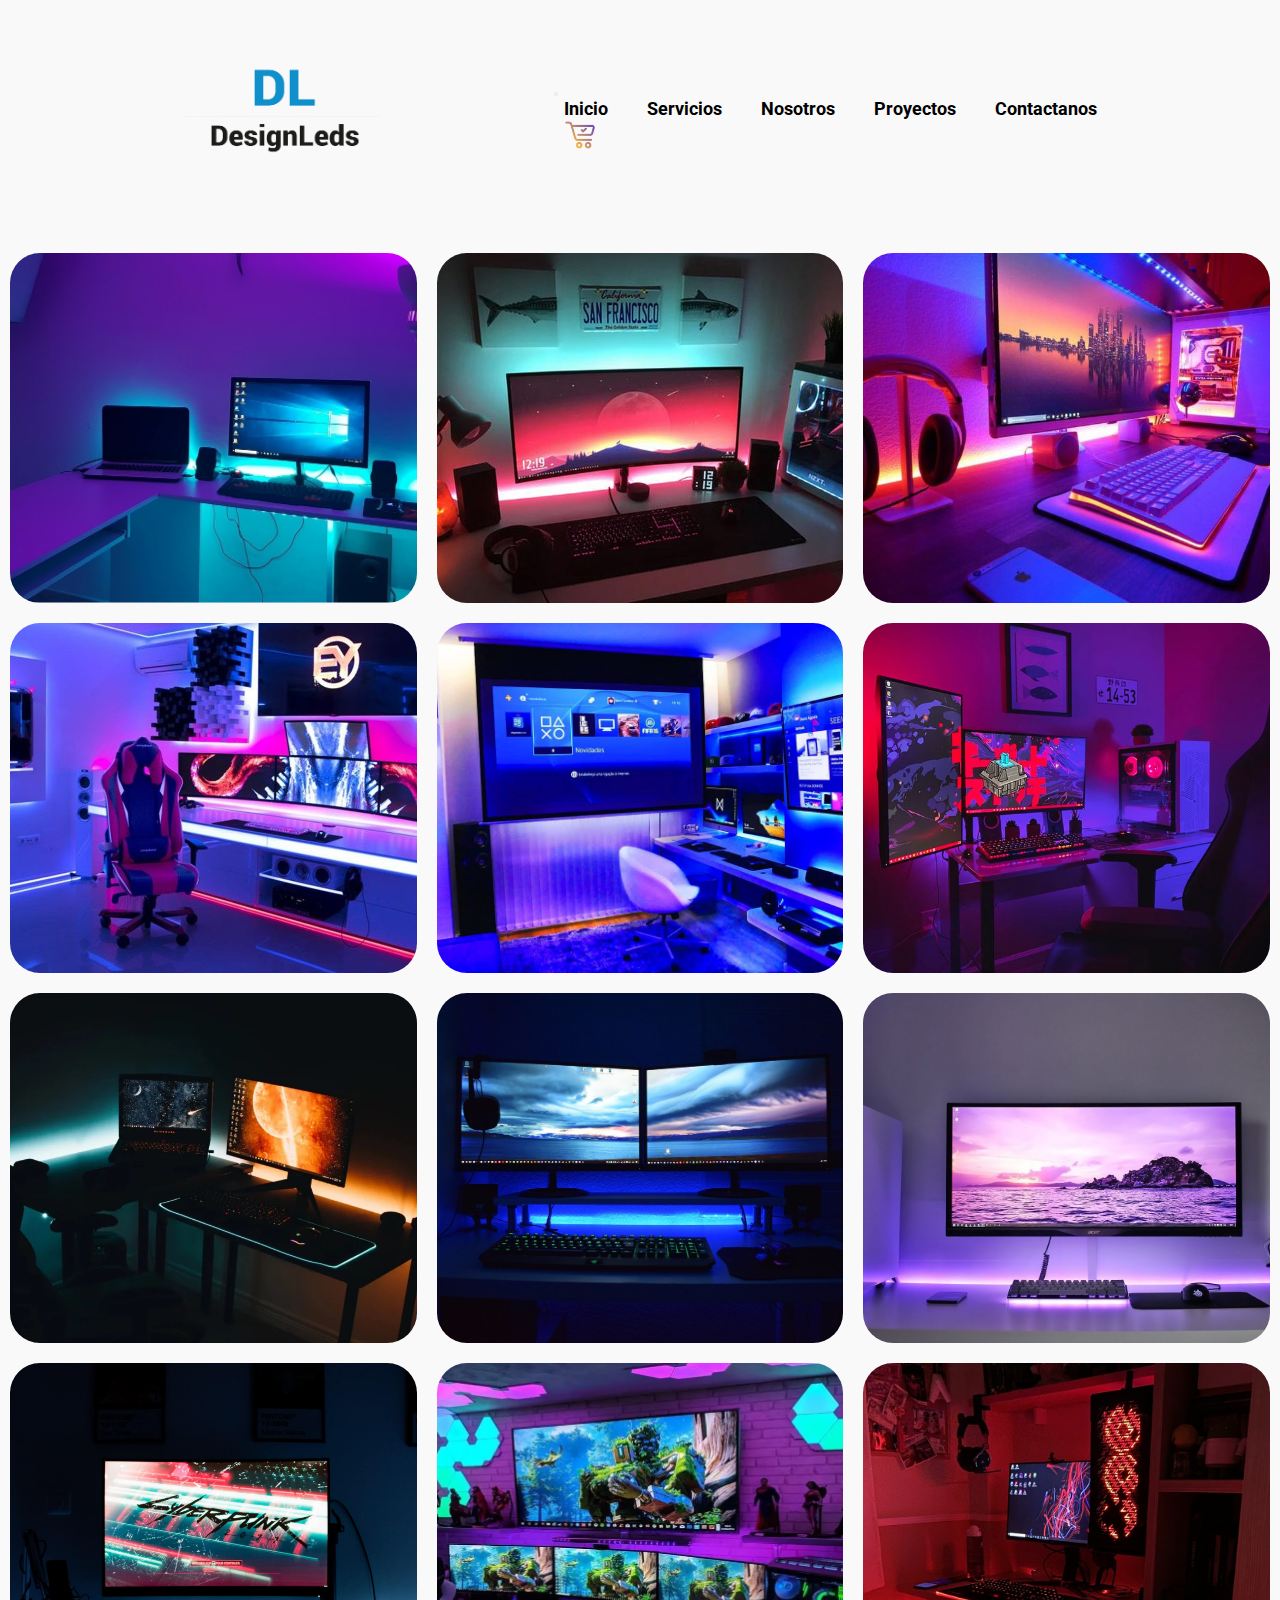
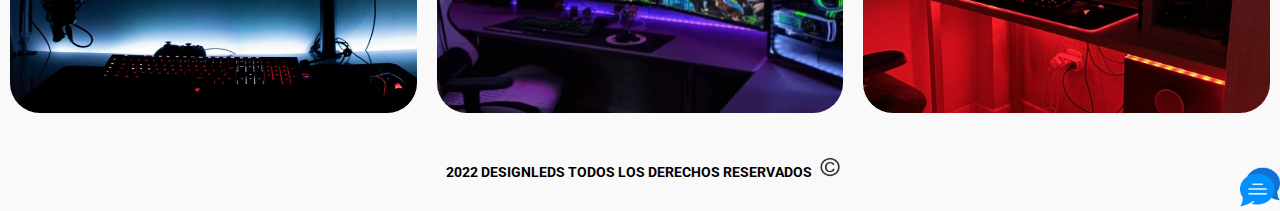
==== pages/algunos-clientes.html @ 3f63497c "se intenta agregar modo oscuro por css y no funcionó. Se seguira trabajando en ello" ====
<!DOCTYPE html>
<html lang="en">
<head>
    <meta charset="UTF-8">
    <meta http-equiv="X-UA-Compatible" content="IE=edge">
    <meta name="viewport" content="width=device-width, initial-scale=1.0">
    <meta name="description" content="Qué trabajos hemos realizado? Ven a conocer algunos clientes con quienes hemos trabajado">
    <meta name="keywords" content="Que hemos hecho, clientes, satisfaccion, instalaciones realizadas">
    <!-- CSS Bootstrap -->
    <link href="https://cdn.jsdelivr.net/npm/bootstrap@5.2.1/dist/css/bootstrap.min.css" rel="stylesheet" integrity="sha384-iYQeCzEYFbKjA/T2uDLTpkwGzCiq6soy8tYaI1GyVh/UjpbCx/TYkiZhlZB6+fzT" crossorigin="anonymous">
    <link rel="stylesheet" href="../css/main.css">
    <title>Proyectos</title>
</head>
<body>
    <header class="headerInicio">
      <a href="../index.html"> 
        <img class="logoInicio" src="/img/logo.png" alt=" Logo Design Leds negro y celeste" >
      </a>
        <nav class="navbar navbar-expand-lg">
            <div class="container-fluid">
              <button class="navbar-toggler" type="button" data-bs-toggle="collapse" data-bs-target="#navbarNavAltMarkup" aria-controls="navbarNavAltMarkup" aria-expanded="false" aria-label="Toggle navigation">
                <span class="navbar-toggler-icon"></span>
              </button>
              <div class="collapse navbar-collapse" id="navbarNavAltMarkup">
                <div class="navbar-nav">
                  <a class="nav-link active" aria-current="page" href="../index.html"> Inicio </a>
                  <a class="nav-link" href="../pages/servicios.html"> Servicios </a>
                  <a class="nav-link" href="../pages/nosotros.html"> Nosotros </a>
                  <a class="nav-link" href="../pages/algunos-clientes.html"> Proyectos </a>
                  <a class="nav-link" href="../pages/contactanos.html"> Contactanos </a>
                </div>
              </div>
              <div>
                <a class="carroCompras" tittle="shopping cart" href="#"> <img src="../img/shopping-cart.png" alt=" carrito de compras"></a>
              </div>
            </div>
          </nav>

    </header>

    <main class="imagenesAlgunosClientes">
        
        <img src="../img/img1.jpg" alt=" fondo purpura celeste">
        <img src="../img/img13.jpg" alt=" fondo purpura">
        <img src="../img/img3.jpg" alt=" fondo naranjo y azulado">
        <img src="../img/img4.jpg" alt=" fondo celeste">
        <img src="../img/img5.jpg" alt=" fondo azul con plateado" >
        <img src="../img/img6.jpg" alt=" fondo rojo">
        <img src="../img/img7.jpg" alt=" fondo negro y naranjo">
        <img src="../img/img8.jpg" alt=" fondo azul mar">
        <img src="../img/img9.jpg" alt=" fondo blanco rosado ">
        <img src="../img/img11.jpg" alt=" fondo estilo ciberpunk ">
        <img src="../img/img12.jpg" alt=" fondo purpura y celeste cielo ">
        <img src="../img/img14.jpg" alt=" Fondo arcoiris">
    </main>
    <footer>
        <div class="copyright">
          <p> 2022 DESIGNLEDS TODOS LOS DERECHOS RESERVADOS </p>
            <img src="../img/DDA.png" alt=" Derechos reservados " class="imgDDA">
        </div>
        <div>
          <a class="liveChat" title="shopping cart" href="#" id="chat-img">
            <img src="../img/chat-icon.png" alt=" live chat ">
          </a>
        </div>
    </footer>
    <!-- JS bootstrap -->
    <script src="https://cdn.jsdelivr.net/npm/bootstrap@5.2.1/dist/js/bootstrap.bundle.min.js" integrity="sha384-u1OknCvxWvY5kfmNBILK2hRnQC3Pr17a+RTT6rIHI7NnikvbZlHgTPOOmMi466C8" crossorigin="anonymous">
    </script>
</body>
</html>
---- css/main.css ----
@charset "UTF-8";
@import url("https://fonts.googleapis.com/css2?family=Roboto:wght@300;400;700;900&display=swap"); /* para revisar las dimensiones de mis elementos. Me sirve además para saber como se encuentran separados los elementos y saber si estan bien espaciados entre si 

* {
    outline: 1px solid red
    }

*/
* {
  margin: 0;
  padding: 0;
  box-sizing: border-box;
}

a {
  text-decoration: none;
}
a:visited {
  color: transparent;
}

body {
  background-color: #F9F9F9;
  display: flex;
  flex-direction: column;
  height: 100vh;
  margin-top: auto;
  font-family: "Roboto", sans-serif !important;
}

header .logoInicio {
  width: 250px;
}
header.headerInicio {
  justify-content: space-evenly;
  padding: 10px;
}
header nav ul {
  display: flex;
  column-gap: 5px;
  list-style: none;
}
header nav ul li a {
  color: black;
}
header nav ul li:hover {
  transform: scale(0.9);
  background-color: rgb(247, 240, 240);
}
header nav a {
  list-style: none;
  background-color: transparent;
  padding: 0.6rem;
  margin-top: 1rem;
  margin-bottom: 1rem;
  margin-right: 1rem;
  font-size: large;
  color: black !important;
  font-weight: bold !important;
}
header .carroCompras img {
  width: 2rem;
}

main .textoCentral {
  display: flex;
}
main .textoCentral p {
  list-style: none;
  margin-top: 50px;
  font-size: 1.5rem;
}
main .textoCentral .imagenPrincipal {
  width: 100%;
  border-radius: 40px;
  margin-top: 30px;
  padding: 30px;
}
main .textoCentral .imagenPrincipal:hover {
  transform: scale(1);
  padding: 5px;
}
main.mainServicios {
  margin: 20px;
}
main.mainServicios h2 {
  margin: 20px;
  font-size: 1.1rem;
}
main.mainServicios .sectionServicios {
  display: flex;
  flex-direction: column;
  align-items: center;
  gap: 25px;
}
main.mainServicios .sectionServicios p {
  margin-top: 7px;
  font-size: 15px;
  text-align: center;
}
main.mainServicios .sectionServicios img {
  width: 100% !important;
  object-fit: cover;
  border-radius: 12px;
  height: 12rem;
  margin-top: 2rem;
  animation-name: servicios;
  animation-duration: 1s;
  animation-iteration-count: infinite;
}
main.mainServicios .sectionServicios .card-title {
  text-align: center;
  padding: 1rem;
  margin: 1rem;
}
main.mainServicios .sectionServicios .itemSectionContent h6 {
  text-align: center;
  font-weight: bold;
}
main.mainServicios .sectionServicios .botonServicios {
  text-align: center;
  display: flex;
  justify-content: center;
  width: 100%;
  gap: 5px;
  padding: 10px 15px;
}
main.mainNosotros {
  margin: 20px;
}
main.mainNosotros h1 {
  margin-top: 20px;
  padding-bottom: 10px;
  text-align: center;
}
main.mainNosotros .sectionNosotros {
  padding: 1rem;
  margin: 1rem;
}
main.mainNosotros .sectionNosotros img {
  width: 100px;
  height: 100px;
}
main.mainNosotros .sectionNosotros h2 {
  height: 30px;
  padding-top: 30px;
  font-size: 1.2rem;
}
main.mainNosotros .sectionNosotros p {
  margin: 30px;
  padding: 30px 0;
  font-size: 25px;
  text-align: center;
}
main.mainNosotros .sectionNosotros div p {
  text-align: center;
  font-size: 1rem;
  margin-top: 4.5rem;
}
main.imagenesAlgunosClientes {
  display: grid;
  grid-template-columns: repeat(1, 1fr);
  gap: 10px;
  margin-top: 10px;
  padding: 0 20px;
}
main img {
  width: 100%;
  object-fit: cover;
  border-radius: 30px;
}
main:first-child {
  padding-top: 20px;
}
main.redess {
  padding: 10px;
}
main.redess img {
  width: 3rem;
  height: 3rem;
  margin: 0.5rem;
  border-radius: 0;
}
main.redess img:hover {
  transform: scale(1.1);
}

.sectionContacto {
  margin: 50px;
  padding: 50px;
}
.sectionContacto + .h4Contactanos {
  text-align: center;
  margin-top: 20px;
}
.sectionContacto label {
  font-weight: bold;
}

footer {
  align-items: center;
  padding: 10px;
  margin-top: auto;
}
footer .copyright {
  margin-left: 5px;
  padding: 20px 0;
}
footer .imgDDA {
  width: 20px;
  height: 20px;
}
footer p {
  margin-top: 0.7rem;
  margin-right: 0.5rem;
  font-size: 0.85rem;
  font-weight: bold;
}
footer .liveChat img {
  width: 2.5rem;
}

@media screen and (min-width: 768px) {
  .imagenPrincipal {
    width: 700px;
    height: 500px;
  }
  .textoCentral {
    padding: 2rem;
  }
  /* para agregar grid debes colocar primero el display, luego si lo quieres en columnas o rows (o inclusive uno sólo) y posterior darle valores. En este caso el 3 es para "3 columnas" y el 1FR es para que se repita la misma unidad para las imagenes que trabajaré. Luego agrego un gap entre las imagenes. OJO, debes remover los margin y padding pre existentes en las clases hijos y a su vez cualquier float que posea. */
  main.imagenesAlgunosClientes {
    display: grid;
    grid-template-columns: repeat(3, 1fr);
    gap: 20px;
    margin-top: 10px;
    padding: 10px;
  }
  .botonMenuMobile {
    display: none;
  }
  .sectionNosotros {
    display: flex;
    justify-content: center;
    margin: 3rem;
    padding: 3rem;
  }
  h1 {
    font-size: 2rem;
  }
  h3 {
    font-size: 1.2rem;
  }
  .mainServicios h2 {
    font-size: 1.3em;
  }
  .imagenesAlgunosClientes img {
    width: 100%;
    height: 350px;
  }
  .imagenesAlgunosClientes img:first-child {
    padding-top: 0px;
  }
  .imagenesAlgunosClientes {
    padding: 0;
  }
  main.mainServicios .sectionServicios {
    display: flex;
    flex-direction: row;
    justify-content: center;
  }
  .sectionServicios h5 {
    font-weight: bold;
  }
  .botonServicios {
    gap: 5px;
  }
  .sumar-restar {
    padding: 10px 10px;
  }
  .itemSectionContent h6 {
    text-align: center;
    font-weight: bold;
  }
  main .sectionServicios img {
    width: 50%;
  }
  main.mainServicios .sectionServicios img {
    width: 25%;
  }
  .sectionContacto {
    margin: 100px;
    padding: 0 450px;
  }
  .carroCompras img {
    width: 2rem;
  }
  .liveChat {
    position: absolute;
    right: 0;
    z-index: 9999;
  }
  .liveChat img {
    width: 3.5rem;
  }
}
@media screen and (max-width: 1024px) {
  .row-fix {
    --bs-gutter-x: 1.5rem;
    --bs-gutter-y: 0;
    flex-wrap: wrap;
  }
  .row-fix > * {
    flex-shrink: 0;
    width: 100%;
    max-width: 100%;
    padding-right: calc(var(--bs-gutter-x) * 0.5);
    padding-left: calc(var(--bs-gutter-x) * 0.5);
    margin-top: var(--bs-gutter-y);
  }
}
main.mainServicios .sectionServicios .itemSectionContent, main.mainNosotros .sectionNosotros {
  display: flex;
  flex-direction: column;
  justify-content: center;
  align-items: center;
}

main .textoCentral p, main.mainServicios .sectionServicios p {
  text-align: center;
  padding: 30px;
}

main.redess, footer {
  display: flex;
  justify-content: center;
}

header.headerInicio, footer .copyright {
  display: flex;
  align-items: center;
}

main.mainServicios h2, main.mainNosotros .sectionNosotros h2 {
  text-align: center;
  font-weight: bold;
}

/*# sourceMappingURL=main.css.map */
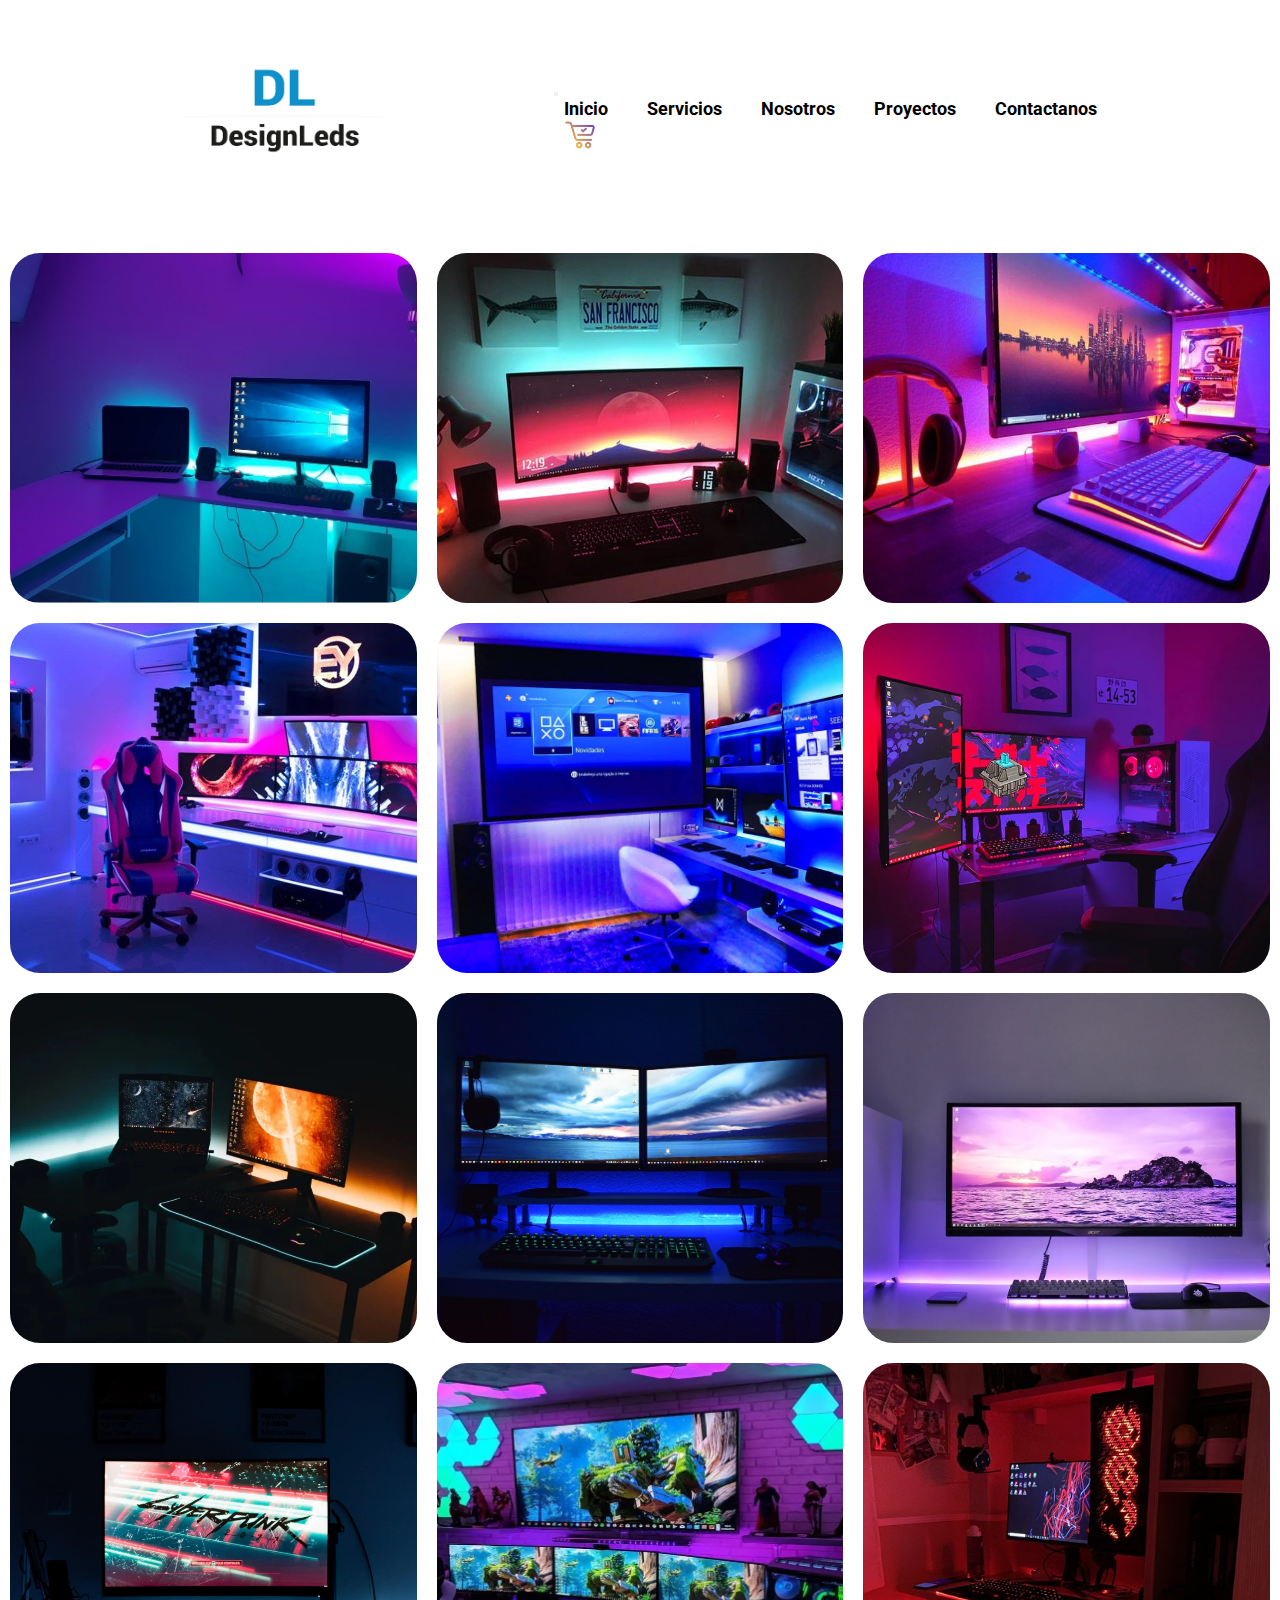
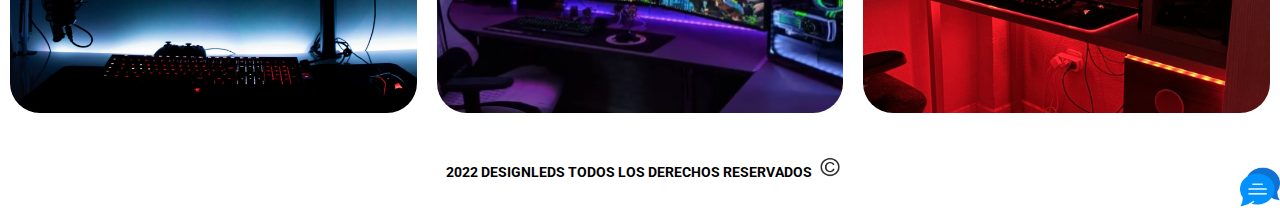
==== commit 4e2b6154: "no se llamaba imagen de logo, se agregan .. antes del /" ====
--- a/pages/algunos-clientes.html
+++ b/pages/algunos-clientes.html
@@ -14,7 +14,7 @@
 <body>
     <header class="headerInicio">
       <a href="../index.html"> 
-        <img class="logoInicio" src="/img/logo.png" alt=" Logo Design Leds negro y celeste" >
+        <img class="logoInicio" src="../img/logo.png" alt=" Logo Design Leds negro y celeste" >
       </a>
         <nav class="navbar navbar-expand-lg">
             <div class="container-fluid">
--- a/css/main.css
+++ b/css/main.css
@@ -1,5 +1,29 @@
 @charset "UTF-8";
-@import url("https://fonts.googleapis.com/css2?family=Roboto:wght@300;400;700;900&display=swap"); /* para revisar las dimensiones de mis elementos. Me sirve además para saber como se encuentran separados los elementos y saber si estan bien espaciados entre si 
+@import url("https://fonts.googleapis.com/css2?family=Roboto:wght@300;400;700;900&display=swap");
+:root {
+  --primary-color:#000;
+  --secondary-color: #fff;
+  --text-color: #000;
+  --bg-color: #fff;
+}
+
+.dark-mode {
+  --primary-color:#fff;
+  --secondary-color: #000;
+  --text-color: #fff;
+  --bg-color: #000;
+}
+
+.toggle-dark-mode {
+  background: var(--secondary-color);
+  color: var(--text-color);
+  border: none;
+  padding: 10px 20px;
+  font-size: 16px;
+  cursor: pointer;
+}
+
+/* para revisar las dimensiones de mis elementos. Me sirve además para saber como se encuentran separados los elementos y saber si estan bien espaciados entre si 
 
 * {
     outline: 1px solid red
@@ -20,7 +44,7 @@
 }
 
 body {
-  background-color: #F9F9F9;
+  background-color: var(--bg-color);
   display: flex;
   flex-direction: column;
   height: 100vh;
@@ -41,7 +65,7 @@
   list-style: none;
 }
 header nav ul li a {
-  color: black;
+  color: var(--bg-color);
 }
 header nav ul li:hover {
   transform: scale(0.9);
